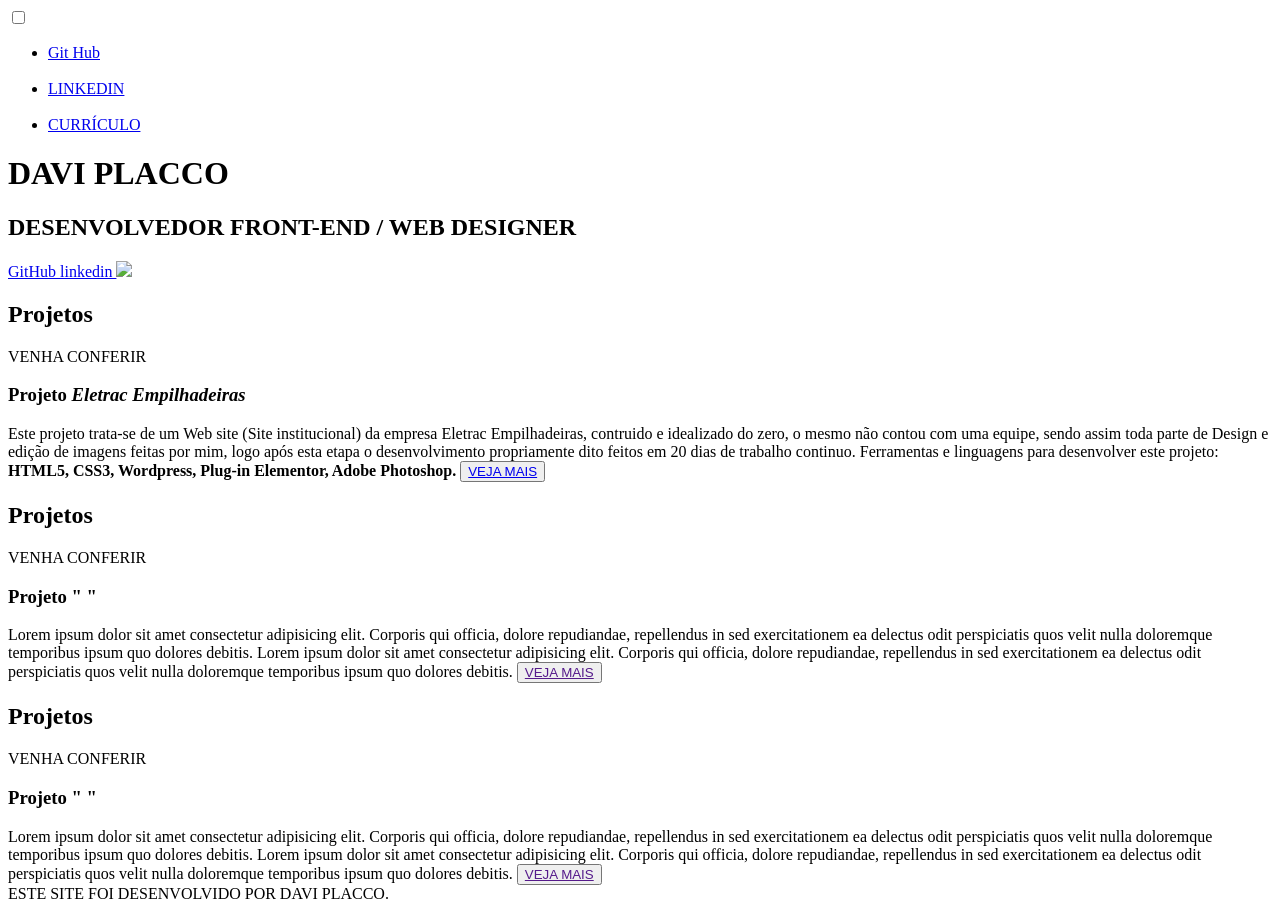
==== public/index.html @ 0452da1a "Create past" ====
<!DOCTYPE html>
<html lang="pt-Br">
<head>
    <meta charset="UTF-8">
    <meta http-equiv="X-UA-Compatible" content="IE=edge">
    <meta name="viewport" content="width=device-width, initial-scale=1.0">
    <title>Portifólio</title>
    <link rel="stylesheet" href="style.css">
</head>
<body>
    <header class="header-container">
     <div class="container">
         <div class="checkbox-container">
             <div class="checkbox-wrapper">
                <input type="checkbox" id="toggle">
                <label class="checkbox" for="toggle">
                    <div class="trace"></div>
                    <div class="trace"></div>
                    <div class="trace"></div>
                </label>
                <div class="menu"></div>
                 <nav class="menu-items">
                  <ul>
                     <li>
                      <a href="https://github.com/DaviPlacco">Git Hub</a>
                     </li>
                     <br>
                     <li>
                      <a href="https://www.linkedin.com/in/davi-placco-9b943217a">LINKEDIN</a> 
                     </li>
                     <br>
                     <li>
                      <a href="#">CURRÍCULO</a>
                     </li>
                   </ul>
                </nav> 
               </div>
         </div>
     </div>
       <h1>DAVI PLACCO</h1>
       <h2>DESENVOLVEDOR FRONT-END / WEB DESIGNER</h2>
       <div class="social-midia"> 
        <a href="https://github.com/DaviPlacco"> GitHub </a>
        <a href="https://www.linkedin.com/in/davi-placco-9b943217a"> linkedin </a>
        <img class="logo-linkedin" src="linkedin.svg">
       </div> 
    </header>
    <main class="container">
        <div class="card-container">
            <div class="card">
                <div class="card-wrapper">
                    <h2> Projetos </h2>
                    <p> VENHA CONFERIR </p>
                </div> 
            </div>      
            <div class="card-text">
                <h3>
                    Projeto<i> Eletrac Empilhadeiras </i> <img src="" alt=""> 
                </h3>
                    Este projeto trata-se de um Web site (Site institucional) da empresa Eletrac Empilhadeiras,
                    contruido e idealizado do zero, o mesmo não contou com uma equipe, sendo assim toda parte de Design
                    e edição de imagens feitas por mim, logo após esta etapa o desenvolvimento propriamente dito feitos
                    em 20 dias de trabalho continuo. Ferramentas e linguagens para desenvolver este projeto:<strong> HTML5, CSS3,
                    Wordpress, Plug-in Elementor, Adobe Photoshop.</strong>
                <button class="botão1"> <a href="https://eletracempilhadeiras.com.br"> VEJA MAIS </a> </button>    
            </div>       
        </div>  
        </div>    
        <div class="card-container">
            <div class="card">
                <div class="card-wrapper">
                    <h2> Projetos </h2>
                    <p> VENHA CONFERIR </p>
                </div> 
            </div>      
            <div class="card-text">
                <h3>
                    Projeto "           "
                </h3>
                    Lorem ipsum dolor sit amet consectetur adipisicing elit. Corporis qui officia,
                     dolore repudiandae, repellendus in sed exercitationem ea delectus odit 
                    perspiciatis quos velit nulla doloremque temporibus ipsum quo dolores debitis.
                    Lorem ipsum dolor sit amet consectetur adipisicing elit. Corporis qui officia,
                     dolore repudiandae, repellendus in sed exercitationem ea delectus odit 
                    perspiciatis quos velit nulla doloremque temporibus ipsum quo dolores debitis.
                    <button class="botão2"> <a href=""> VEJA MAIS </a> </button>
            </div>       
        </div>
        </div>
        <div class="card-container">
            <div class="card">
                <div class="card-wrapper">
                    <h2> Projetos </h2>
                    <p> VENHA CONFERIR </p>
                </div> 
            </div>      
            <div class="card-text">
                <h3>
                    Projeto "            "
                </h3>
                    Lorem ipsum dolor sit amet consectetur adipisicing elit. Corporis qui officia,
                     dolore repudiandae, repellendus in sed exercitationem ea delectus odit 
                    perspiciatis quos velit nulla doloremque temporibus ipsum quo dolores debitis.
                    Lorem ipsum dolor sit amet consectetur adipisicing elit. Corporis qui officia,
                     dolore repudiandae, repellendus in sed exercitationem ea delectus odit 
                    perspiciatis quos velit nulla doloremque temporibus ipsum quo dolores debitis.
                    <button class="botão3"> <a href=""> VEJA MAIS </a> </button>
            </div>       
        </div>
        </div>
    </main>
    <footer class="footer">
        ESTE SITE FOI DESENVOLVIDO POR DAVI PLACCO.
    </footer>
</body>
</html>
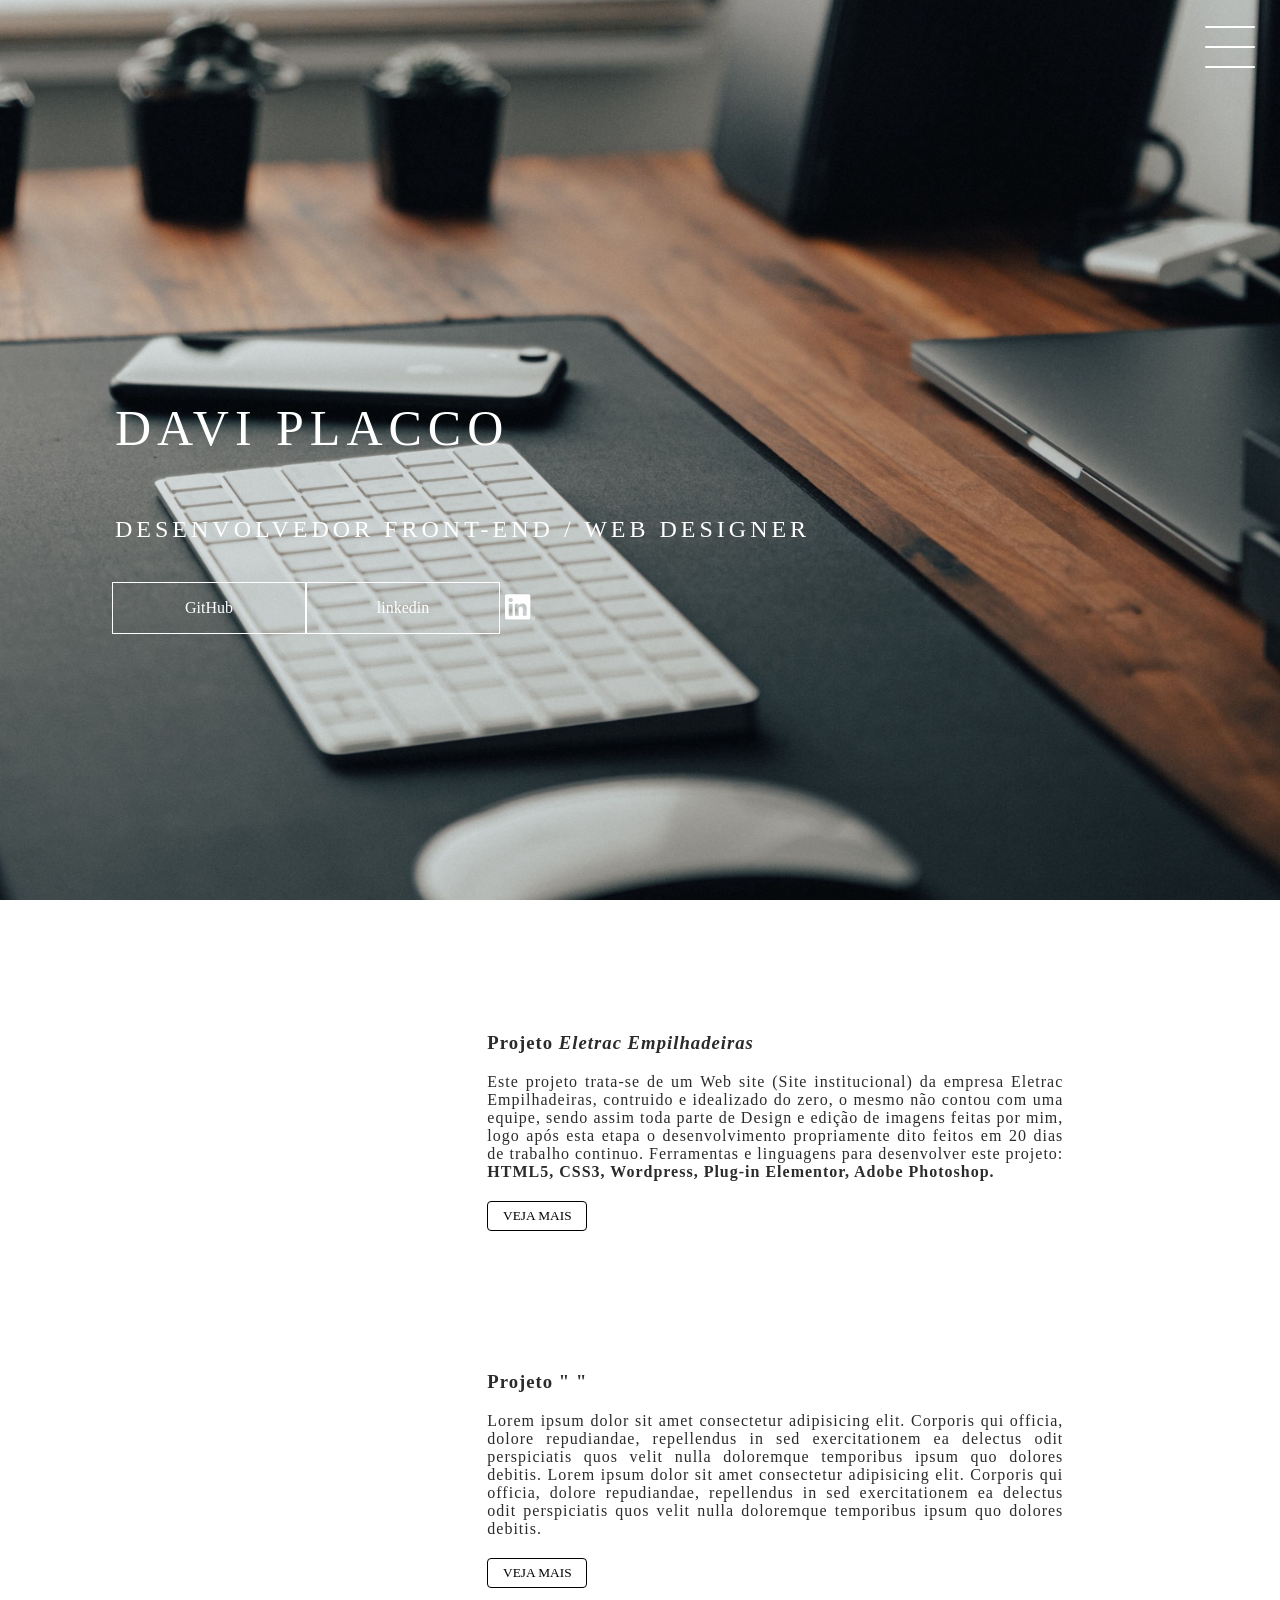
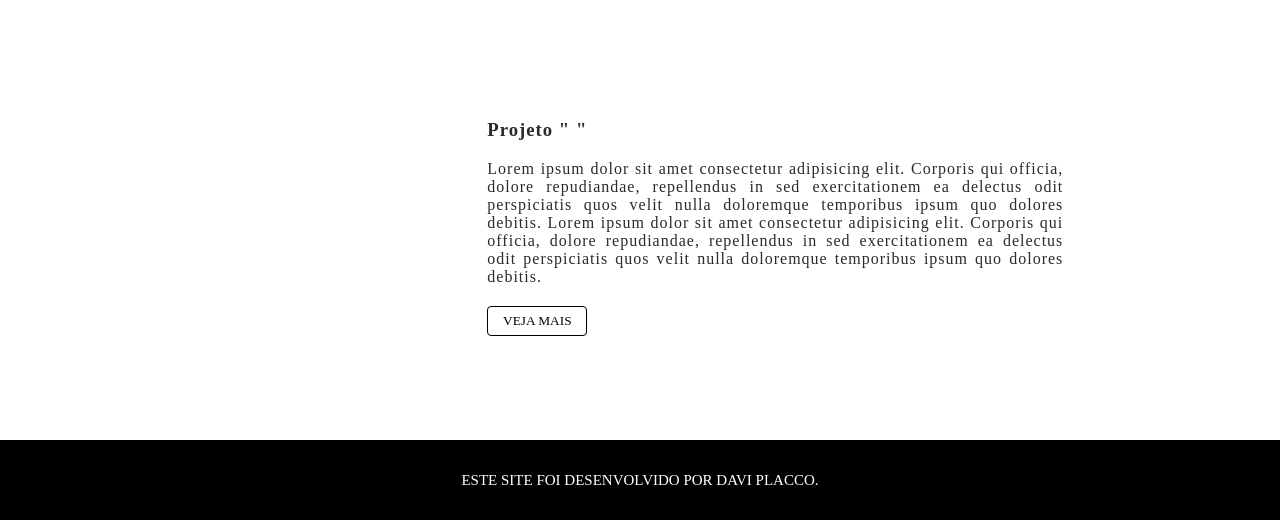
==== commit e8a0b2da: "Organize all Files" ====
--- a/public/index.html
+++ b/public/index.html
@@ -5,7 +5,7 @@
     <meta http-equiv="X-UA-Compatible" content="IE=edge">
     <meta name="viewport" content="width=device-width, initial-scale=1.0">
     <title>Portifólio</title>
-    <link rel="stylesheet" href="style.css">
+    <link rel="stylesheet" href="/style/style.css">
 </head>
 <body>
     <header class="header-container">
@@ -42,7 +42,7 @@
        <div class="social-midia"> 
         <a href="https://github.com/DaviPlacco"> GitHub </a>
         <a href="https://www.linkedin.com/in/davi-placco-9b943217a"> linkedin </a>
-        <img class="logo-linkedin" src="linkedin.svg">
+        <img class="logo-linkedin" src="/images/linkedin.svg">
        </div> 
     </header>
     <main class="container">
--- a/style/style.css
+++ b/style/style.css
@@ -0,0 +1,404 @@
+body{
+    margin: 0;
+    padding: 0;
+}
+.header-container{
+    width: 100vw;
+    height: 100vh;
+    background-color: rgb(255, 255, 255);
+    background-image: url(/images/background.jpg);
+    background-repeat: no-repeat;
+    background-position: center;
+    background-size: cover;
+    display: flex;
+    flex-direction: column;
+    justify-content: flex-start;
+    justify-content: center;
+    box-sizing: border-box;
+    padding: 0 112px;
+    position: relative;
+    
+}
+h1{
+    font-size: 50px;
+    text-transform: uppercase;
+    letter-spacing: 6px;
+    color: white;
+    border-radius: 5px;
+    padding: 3px;
+    animation: fade 2s ease-in-out;
+    display: flex;
+    width: fit-content;
+    transition: 600ms ease-in-out;
+    font-weight: 100;
+}
+@keyframes fade{
+    0% {opacity: 0;}
+    100% {opacity: 1;}
+}
+h1:hover{
+    background-color: rgba(255, 255, 255, 0.842);
+    color: black;
+    font-weight: 100;
+    cursor: grab;
+}
+h2{
+    text-transform: uppercase;
+    letter-spacing: 4px;
+    color: rgb(255, 255, 255);
+    animation: fade2 2.5s ease-in-out;
+    width: fit-content;
+    transition: 600ms ease-in-out;
+    padding: 3px;
+    font-weight: 100;
+}
+@keyframes fade2{
+    0% {opacity: 0;}
+    100% {opacity: 1;}
+}
+h2:hover{
+    background-color: rgba(255, 255, 255, 0.842);
+    color: black;
+    font-weight: 100;
+    cursor: grab;
+}
+.social-midia{
+    margin-top: 1rem;
+    display: flex;
+    
+}
+.social-midia a{
+    text-decoration: none;
+    color: white;
+    padding: 1rem 4rem;
+    border: solid 1px white;
+    min-width: 4rem;
+    display: flex;
+    align-items: center;
+    justify-content: center;
+    transition: 0.5s ease-in-out;
+    animation: fade3 2.8s ease-in-out;
+}
+@keyframes fade3{
+    0%{opacity: 0;}
+    100%{opacity: 1;}
+}
+a:hover{
+    background-color: white;
+    color: black;
+    
+}
+.checkbox-container{
+    display: flex;
+    align-items: center;
+    justify-content: center;
+}
+.checkbox{
+    width: 100px;
+    height: 100px;
+    position: absolute;
+    right: 0;
+    top: 0;
+    cursor: pointer;
+    display: flex;
+    justify-content: center;
+    z-index: 9999;
+    transition: 400ms ease-in-out 0s;
+}
+.checkbox .trace{
+    width: 50px;
+    height: 2px;
+    border-radius: 4px;
+    background-color: white;
+    position: absolute;
+    transition: 0.5s ease-in-out;
+}
+.checkbox .trace:nth-child(1){
+    top: 26px;
+    transform: rotate(0);
+}
+.checkbox .trace:nth-child(2){
+    top: 46px;
+    transform: rotate(0);
+}
+.checkbox .trace:nth-child(3){
+    top: 66px;
+    transform: rotate(0);
+}
+#toggle{
+    display: none;
+    transition: 200ms ease-in-out;
+}
+.menu{
+    position: absolute;
+    top: 28px;
+    right: 30px;
+    background-color: transparent;
+    width: 10px;
+    border-radius: 50%;
+    box-shadow: 0px 0px 0px 0px;
+    z-index: -1;
+    transition: 400ms ease-in-out;
+}
+.menu-items{
+    position: fixed;
+    width: 100%;
+    height: 100vh;
+    right: 100px;
+    bottom: 200px;
+    left: 20px;
+    display: flex;
+    justify-content: center;
+    align-items: center;
+    z-index: 2;
+    opacity: 0;
+    visibility: hidden;
+    transition: 400ms ease-in-out;
+
+}
+.menu-items ul{
+    list-style-type: none;
+}
+.menu-items ul li a{
+    margin: 10px 0px;
+    color: black;
+    text-decoration: none;
+    text-transform: uppercase;
+    letter-spacing: 4px;
+    font-size: 40px;
+    justify-content: center;
+    align-items: center;
+}
+#toggle:checked + .checkbox .trace:nth-child(1){
+    transform: rotate(45deg);
+    top: 47px;
+    background-color: black;
+    z-index: 2;
+}
+#toggle:checked + .checkbox .trace:nth-child(2){
+    transform: translate(-100px);
+    width: 30px;
+    visibility: hidden;
+    opacity: 0;
+    background-color: black;
+    z-index: 2;
+}
+#toggle:checked + .checkbox .trace:nth-child(3){
+    transform: rotate(-45deg);
+    top: 48px;
+    background-color: black;
+    z-index: 2;
+}
+#toggle:checked + .checkbox{
+    background-color: white;
+}
+#toggle:checked ~ .menu{
+    box-shadow: 0px 0px 0px 100vmax #fff;
+    z-index: 1;
+    
+}
+#toggle:checked ~ .menu-items{
+   visibility: visible;
+   opacity: 1;
+}
+.logo-linkedin{
+    width: 30px;
+    height: 30px;
+    align-items: center;
+    padding-top: 10px;
+    padding-left: 5px;
+    transition: 0.5s ease-in-out;
+    animation: fade-in 2.5s ease-in-out;
+}
+@keyframes fade-in{
+    0%{opacity: 0;}
+    100%{opacity: 1;}
+}
+.logo-linkedin:hover{
+    transform: scale(1.1);
+    cursor: grab;
+}
+.container{
+    height: auto;
+    width: auto;
+    display: flex;
+    flex-direction: column;
+    justify-content: space-evenly;
+    margin: 3rem 0;
+}
+.card-container{
+    display: flex;
+    justify-content: space-evenly;
+    width: 90%;
+    align-items: center;
+}
+.card{
+    width: 300px;
+    height: 300px;
+    justify-content: center;
+    align-items: center;
+    margin: 3rem 0 0 0;
+    border-radius: 100%;
+    margin-left: 10px;
+    display: flex;
+    background-color: white;
+    background-image: url(https://images.wallpaperscraft.com/image/single/keyboard_telephone_desktop_179668_3840x2160.jpg);
+    background-position: center;
+    background-size: cover;
+    background-repeat: no-repeat;
+    filter: grayscale(0.5);
+    transition: 0.5s ease-in-out;
+    color: black;
+    cursor: pointer;
+}
+.card-text{
+    width: 50%;
+    letter-spacing: 1px;
+    color: rgb(43, 43, 43);
+    text-align: justify;
+}
+.card-wrapper{
+    text-align: center;
+    display: flex;
+    justify-content: center;
+    flex-direction: column;
+    align-items: center;
+    position: relative;
+}
+.card-wrapper::before{
+    position: absolute;
+    content: '';
+    height: 100px;
+    width: 100px;
+    border-radius: 50%;
+    display: block;
+    opacity: 0;
+    transition: 0.5s ease-in-out;
+    border: 1px solid white;
+}
+.card-wrapper h2{
+    font-size: 40px;
+    margin: 0%;
+    text-transform: uppercase;
+    transition: 0.5s ease-in-out;
+}
+.card-wrapper p{
+    font-size: 0px;
+    visibility: visible;
+    text-transform: uppercase;
+    font-weight: bold;
+    transition: 0.5s ease-in-out;
+}
+.card:hover{
+    filter: unset;
+    box-shadow: 0px 5px 12px 0px rgba(0, 0, 0, 0.913);
+}
+.card:hover > .card-wrapper::before{
+    opacity: 1;
+    height: 260px;
+    width: 260px;
+}
+.card:hover > .card-wrapper p{
+    visibility: visible;
+    opacity: 1;
+    font-size: 14px;
+    color: rgb(255, 255, 255);
+    
+}
+.footer{
+    display: flex;
+    font-size: 15px;
+    width: 100%;
+    height: 80px;
+    background-color: black;
+    color: white;
+    align-items: center;
+    justify-content: center;
+}
+.botão1{
+    width: 100px;
+    height: 30px;
+    color: black;
+    border: solid 0.5px black;
+    background-color: transparent;
+    border-radius: 4px;
+    display: flex;
+    align-items: center;
+    justify-content: center;
+    transition: 0.5s ease-in-out;
+    animation: fade-1 2.5s ease-in-out;
+    margin: 20px 0 0 0;
+    text-decoration: none;
+}
+.botão1 a{
+    text-decoration: none;
+    color: black;
+    font-family: Georgia, 'Times New Roman', Times, serif;
+}
+@keyframes fade-1{
+    0% {opacity: 0;}
+    100% {opacity: 1;}
+}
+.botão1:hover{
+    scale: 1.05;
+    box-shadow: 0px 5px 5px 0px black;
+    cursor: grabbing;
+}
+.botão2{
+    width: 100px;
+    height: 30px;
+    color: black;
+    border: solid 0.5px black;
+    background-color: transparent;
+    border-radius: 4px;
+    display: flex;
+    align-items: center;
+    justify-content: center;
+    transition: 0.5s ease-in-out;
+    animation: fade-1 2.5s ease-in-out;
+    margin: 20px 0 0 0;
+    text-decoration: none;
+}
+.botão2 a{
+    text-decoration: none;
+    color: black;
+    font-family: Georgia, 'Times New Roman', Times, serif;
+}
+@keyframes fade-1{
+    0% {opacity: 0;}
+    100% {opacity: 1;}
+}
+.botão2:hover{
+    scale: 1.05;
+    box-shadow: 0px 5px 5px 0px black;
+    cursor: grabbing;
+}
+.botão3{
+    width: 100px;
+    height: 30px;
+    color: black;
+    border: solid 0.5px black;
+    background-color: transparent;
+    border-radius: 4px;
+    display: flex;
+    align-items: center;
+    justify-content: center;
+    transition: 0.5s ease-in-out;
+    animation: fade-1 2.5s ease-in-out;
+    margin: 20px 0 0 0;
+    text-decoration: none;
+}
+.botão3 a{
+    text-decoration: none;
+    color: black;
+    font-family: Georgia, 'Times New Roman', Times, serif;
+}
+@keyframes fade-1{
+    0% {opacity: 0;}
+    100% {opacity: 1;}
+}
+.botão3:hover{
+    scale: 1.05;
+    box-shadow: 0px 5px 5px 0px black;
+    cursor: grabbing;
+}
